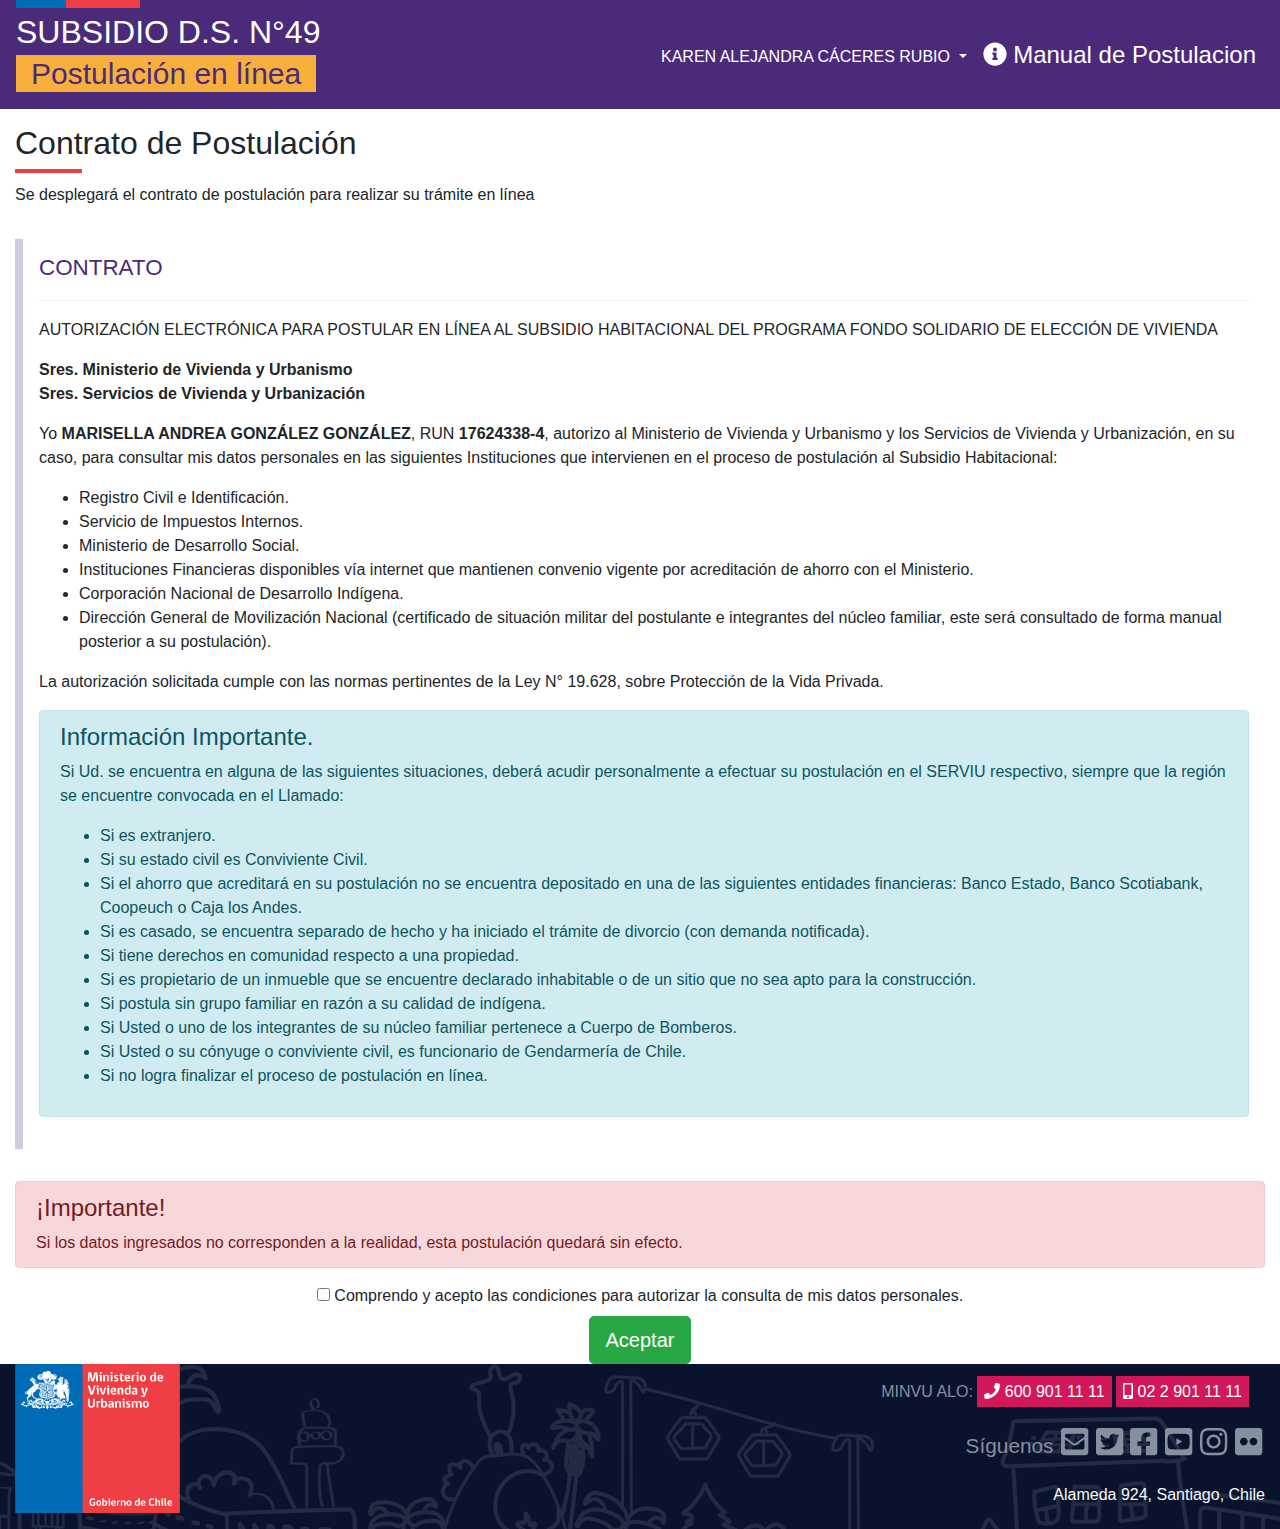
==== contrato.html @ 803b6e7f "Add files via upload" ====
<!DOCTYPE html>
<html lang="en">
<head>
<meta charset="utf-8">
<meta http-equiv="X-UA-Compatible" content="IE=edge">
<meta name="viewport" content="width=device-width, initial-scale=1">
<title>Portal de Postulación</title>
<link rel="icon" type="image/png" href="images/favicon.ico" />
<!-- Bootstrap -->
<link href="css/bootstrap-4.4.1.css" rel="stylesheet">
<link href="css/all.css" rel="stylesheet">
<link href="css/ds49.css" rel="stylesheet">
<!--load all styles --> 
<script defer src="js/all.js"></script> <!--load all styles --> 
<script defer src="js/step.js"></script> <!--load all styles -->
</head>
<body>
<div class="ds49">
  <nav class="navbar navbar-expand-lg navbar-light bg-primary"> <a class="navbar-brand" href="#">
    <h2>Subsidio D.S. N°49</h2>
    <span>Postulación en línea</span> </a>
    <button class="navbar-toggler" type="button" data-toggle="collapse" data-target="#navbarNav" aria-controls="navbarNav" aria-expanded="false" aria-label="Toggle navigation"> <span class="navbar-toggler-icon"></span> </button>
    <div class="collapse navbar-collapse" id="navbarNav">
      <ul class="navbar-nav justify-content-end w-100">
        <li class="nav-item dropdown pt-2"> <a class="nav-link dropdown-toggle" href="#" id="navbarDropdown" role="button" data-toggle="dropdown" aria-haspopup="true" aria-expanded="false"> KAREN ALEJANDRA CÁCERES RUBIO </a>
          <div class="dropdown-menu" aria-labelledby="navbarDropdown"> <a class="dropdown-item" href="#"><i class="fas fa-user"></i> Perfil</a>
            <div class="dropdown-divider"></div>
            <a class="dropdown-item" href="#"><i class="fas fa-sign-out-alt"></i> Salir</a> </div>
        </li>
        <li class="nav-item"> <a class="nav-link manual" href="#"><i class="fas fa-info-circle"></i> Manual de Postulacion</a> </li>
      </ul>
    </div>
  </nav>
  <!-- body code goes here -->
  
  <div class="container-fluid">
    <div class="row">
      <div class="col col-sm-12 col-md-12 contrato">
      <div class="page-header mb-4">
        <h1>Contrato de Postulación</h1>
		  <p> Se desplegará el contrato de postulación para realizar su trámite en línea</p>
      </div>
      
      
     
        
        <!--Informacion Persona-->
        <div class="form-horizontal"> 
          
			<h3 class="title-section">CONTRATO</h3>	
<p>AUTORIZACIÓN ELECTRÓNICA PARA POSTULAR EN LÍNEA AL SUBSIDIO HABITACIONAL DEL PROGRAMA FONDO SOLIDARIO DE ELECCIÓN DE VIVIENDA</p>

<p><strong>Sres. Ministerio de Vivienda y Urbanismo <br>
Sres. Servicios de Vivienda y Urbanización  </strong></p>
 
<p>Yo <strong>MARISELLA ANDREA GONZÁLEZ GONZÁLEZ</strong>, RUN <strong>17624338-4</strong>, autorizo al Ministerio de Vivienda y Urbanismo y los Servicios de Vivienda y Urbanización, en su caso, para consultar mis datos personales en las siguientes Instituciones que intervienen en el proceso de postulación al Subsidio Habitacional:</p>
<ul>
<li>Registro Civil e Identificación.</li>
<li>Servicio de Impuestos Internos.</li>
<li>Ministerio de Desarrollo Social.</li>
<li>Instituciones Financieras disponibles vía internet que mantienen convenio vigente por acreditación de ahorro con el Ministerio.</li>
<li>Corporación Nacional de Desarrollo Indígena.</li>
<li>Dirección General de Movilización Nacional (certificado de situación militar del postulante e integrantes del núcleo familiar, este será consultado de forma manual posterior a su postulación).</li>
</ul>  
<p>La autorización solicitada cumple con las normas pertinentes de la Ley N° 19.628, sobre Protección de la Vida Privada.</p> 
  
  <div class="alert alert-info"><h4 class="alert-heading">Información Importante.</h4>
  <p>Si Ud. se encuentra en alguna de las siguientes situaciones, deberá acudir personalmente a efectuar su postulación en el SERVIU respectivo, siempre que la región se encuentre convocada en el Llamado:
  <ul>
  <li>Si es extranjero.</li>
  <li>Si su estado civil es Conviviente Civil.</li>
  <li>Si el ahorro que acreditará en su postulación no se encuentra depositado en una de las siguientes entidades financieras: Banco Estado, Banco Scotiabank, Coopeuch o Caja los Andes.</li>
  <li>Si es casado, se encuentra separado de hecho y ha iniciado el trámite de divorcio (con demanda notificada).</li>
  <li>Si tiene derechos en comunidad respecto a una propiedad.</li>
  <li>Si es propietario de un inmueble que se encuentre declarado inhabitable o de un sitio que no sea apto para la construcción.</li>
  <li>Si postula sin grupo familiar en razón a su calidad de indígena.</li>
  <li>Si Usted o uno de los integrantes de su núcleo familiar pertenece a Cuerpo de Bomberos.</li>
  <li>Si Usted o su cónyuge o conviviente civil, es funcionario de Gendarmería de Chile.</li>
  <li>Si no logra finalizar el proceso de postulación en línea. </li></ul> </p>
  </div>     
       
        </div>
	<div class="alert alert-danger"><h4 class="alert-heading">¡Importante! </h4>Si los datos ingresados no corresponden a la realidad, esta postulación quedará sin efecto.</div>
		
<div class="col-md-12" style="text-align:center">
                    <input class="" id="Autorizacion_Estado" name="Autorizacion.Estado" type="checkbox" value="true"><input name="Autorizacion.Estado" type="hidden" value="false">
                    <label>Comprendo y acepto las condiciones para autorizar la consulta de mis datos personales.</label>
</div>
		<div class="col-md-12" style="text-align:center">
                        <input type="submit" id="btnAceptar" value="Aceptar" class="btn-lg btn btn-success" onclick="ShowLoading();">
                    </div>
        
       
        
       
      
      
      
    </div>
  </div>
</div>
<div id="footer">
  <div class="container-fluid">
    <div class="footer_top">
      <div class="row">
        <div class="col-md-2 logo mb-3"> <img src="images/logo-minvu.svg" alt="http://Minvu"> </div>
        <div class="col-md-10 text-right">
          <div class="contacto p-3"> MINVU ALO: <a href="tel:6009011111" class="fono1" title="Teléfono"><i class="fas fa-phone"></i> 600 901 11 11</a> <a href="tel:0229011111" class="fono1" title="Teléfono"><i class="fas fa-mobile-alt"></i> 02 2 901 11 11</a></div>
          <ul class="redes">
            <li>Síguenos</li>
            <li> <a href="https://www.minvu.cl/contactenos/formulario-de-contacto/" title="Contacto"><i class="fab fas fa-envelope-square"></i></a> </li>
            <li> <a href="https://twitter.com/Minvu" target="_blank" title="Twitter"><i class="fab fa-twitter-square"></i></a> </li>
            <li> <a href="https://www.facebook.com/MinvuChile" target="_blank" title="Facebook"><i class="fab fa-facebook-square"></i></a> </li>
            <li> <a href="https://www.youtube.com/user/Minvuchile" target="_blank" title="Youtube"><i class="fab fa-youtube-square"></i></a> </li>
            <li> <a href="https://www.instagram.com/minvuchile/" target="_blank" title="Instagram"><i class="fab fa-instagram"></i></a> </li>
            <li> <a href="https://www.flickr.com/photos/minvu/sets/" target="_blank" title="Flickr"><i class="fab fa-flickr"></i></a> </li>
          </ul>
          <p class="text-light mb-2">Alameda 924, Santiago, Chile</p>
        </div>
      </div>
    </div>
  </div>
</div>

<!-- jQuery (necessary for Bootstrap's JavaScript plugins) --> 
<script src="js/jquery-3.4.1.min.js"></script> 

<!-- Include all compiled plugins (below), or include individual files as needed --> 
<script src="js/popper.min.js"></script>
<script src="js/bootstrap.bundle.min.js"></script> 
<script src="js/bootstrap-4.4.1.js"></script>
</body>
</html>
---- css/ds49.css ----
@charset "UTF-8";
/* CSS Document */

.ds49 .navbar {
    background: #4b2a79!important;
}
.ds49 .navbar a, .navbar li a {
    color: #fff!important;
}
.ds49 .navbar a.dropdown-item {
    color: #000!important;
}
.ds49 .jumbotron {
    background: #f5f5f5;
}
.ds49 .navbar-brand::before {
    content: '';
    background: url("../images/line-head-title.jpg") top left no-repeat;
    position: absolute;
    top: 0;
    width: 300px;
    height: 10px;
}
.ds49 .navbar-brand h2 {
    text-transform: uppercase;
    margin: 0px;
    font-weight: 400;
}
.ds49 .navbar-brand span {
    font-size: 1.5em;
    font-weight: 300;
    background: #f9af3c;
    color: #4b2b79;
    padding: 2px 15px;
}
.logo-campana {
    max-width: 320px;
    position: absolute;
    top: -20px;
    left: 45%;
    z-index: 99;
}
/* Small devices (portrait tablets and large phones, 600px and up) */

.manual {
    font-size: 1.5em;
    font-weight: 200;
}
#footer {
    background: #0A132D url("../images/footer-trama-b.png") top center;
}
.redes li {
    display: inline-block;
    padding-right: 3px;
    color: #84919F;
    font-size: 1.3em;
}
.redes li a {
    color: #84919F;
    font-size: 1.5em;
}
.contacto {
    color: #84919F;
}
.contacto a {
    background: #d3175b;
    padding: 7px;
    color: #fff;
}
.login-or {
    position: relative;
    color: #aaa;
    margin-top: 10px;
    margin-bottom: 10px;
    padding-top: 10px;
    padding-bottom: 10px;
}
.span-or {
    display: block;
    position: absolute;
    left: 50%;
    top: -2px;
    margin-left: -25px;
    background-color: #fff;
    width: 50px;
    text-align: center;
}
.hr-or {
    height: 1px;
    margin-top: 0px !important;
    margin-bottom: 0px !important;
}

@media (max-width: 1100px) {
.logo-campana {
    max-width: 320px;
    left: 42%;
    display: block;
}
}

@media (max-width: 1000px) {
.logo-campana {
    max-width: 320px;
    left: 35%;
    display: block;
}
}

@media (max-width: 800px) {
.logo-campana {
    max-width: 250px;
    position: relative;
    top: 0px;
    left: 0;
    display: block;
}
}

.formulario{ padding: 1em 2em; border: 1px solid #ccc;margin-top: -1px; margin-bottom: 1em;}
.title-section{border-bottom: 1px solid rgba(232,232,232,0.7); padding-bottom: 0.8em; margin-bottom: 0.8em; font-size: 1.4em; color: #4b2a79;}
.control-display{border: 1px solid #ccc; padding: 0.5em; background: rgba(232,232,232,0.7)}
.page-header h1{
font-size: 2em;
    font-weight: 400;
    background: url("../images/linea_tit_h2.svg") left bottom no-repeat;
    padding: 0 0 10px;
    margin: 15px 0 10px 0;
}
.page-header small{font-size: 0.5em; display: block;}
.ayuda-icono{cursor: pointer;}

.form-horizontal{margin: 2em 0; padding: 1em; border-left: 8px solid #4b2b7940;}
.control-label{font-weight: 500; margin-top: 1em;}
.form-botones{margin-bottom: 1.2em;}

.box-resumen{}
.box-resumen .panel-title{font-size: 1.6em;font-weight: 200;}


/************************** PASO A PASO *************************************/
/************************** PASO A PASO *************************************/
/************************** PASO A PASO *************************************/
/************************** PASO A PASO *************************************/
/************************** PASO A PASO *************************************/
/************************** PASO A PASO *************************************/
/************************** PASO A PASO *************************************/

.wizard {margin-top: 2em;}
.process .nav-tabs {
        position: relative;
        margin-bottom: 0;
}

.process-step a:focus{outline:none}
.process{display:table;width:100%;position:relative}
.process-row{display:table-row}
.process-step{display:table-cell;text-align:center;position:relative;width: 20%;}
.process-step a.active{background: #eb5c28!important; color: #fff!important;border-color: #c78723!important;border-radius: 0px; position: relative;} 
.process-step a{
    color: #B2B2B2!important;
} 
.wizard .tab-content{ padding: 0 1em;}

.process-step a {font-size: 2em;}
.process-step a small{font-size: 14px; display:block;}

.process-step a.active:after, .process-step a.active:before {
	top: 100%;
	left: 50%;
	border: solid transparent;
	content: " ";
	height: 0;
	width: 0;
	position: absolute;
	pointer-events: none;
}

.process-step a.active:after {
	border-color: rgba(136, 183, 213, 0);
	border-top-color: #eb5c28;
	border-width: 10px;
	margin-left: -10px;
}
.process-step a.active:before {
	border-color: rgba(194, 225, 245, 0);
	border-top-color: #eb5c28;
	border-width: 16px;
	margin-left: -16px;
	z-index: 999;
}

@media (max-width: 560px) {
.process-step{display:block;width: 100%;}
.formulario {
    padding: 1em;
    border: none;
    
}
	.wizard .formulario {
    padding: 1em 0;
    border: none;
    
}
}
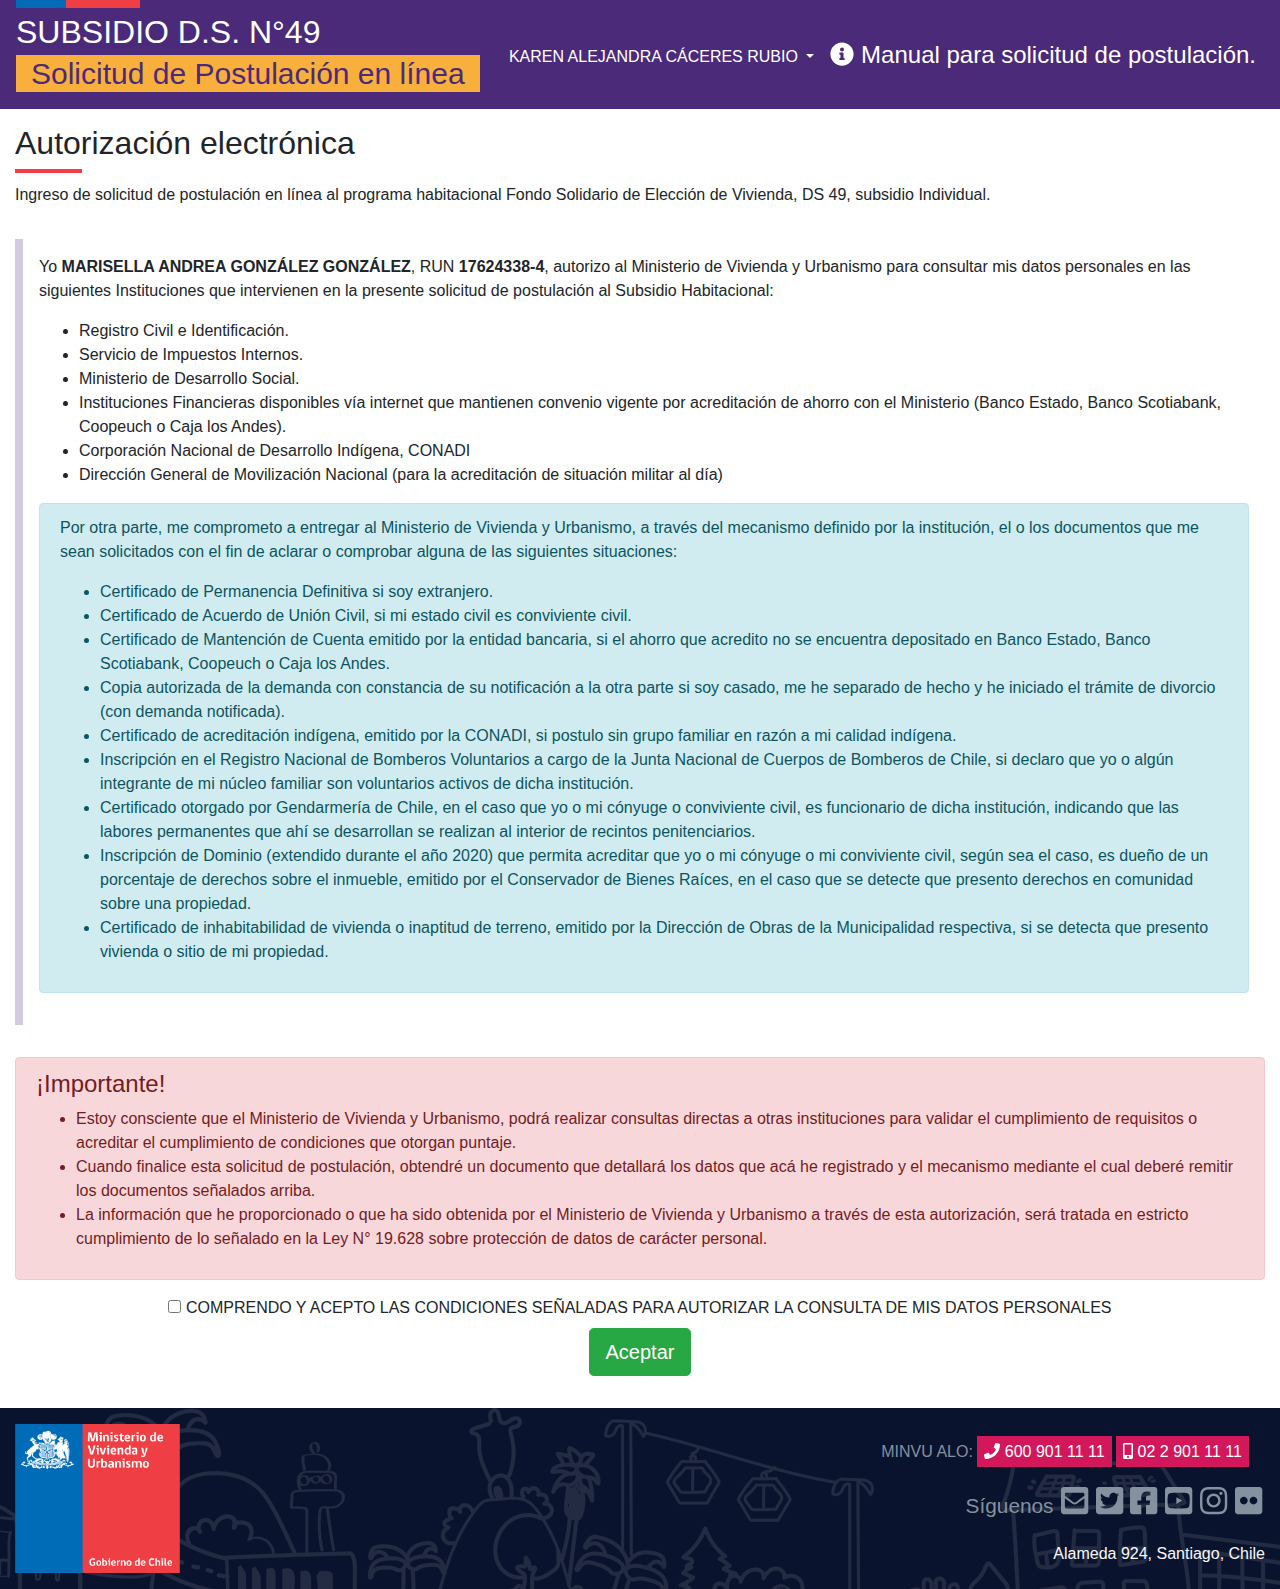
==== commit 0bed4efd: "Add files via upload" ====
--- a/contrato.html
+++ b/contrato.html
@@ -18,7 +18,7 @@
 <div class="ds49">
   <nav class="navbar navbar-expand-lg navbar-light bg-primary"> <a class="navbar-brand" href="#">
     <h2>Subsidio D.S. N°49</h2>
-    <span>Postulación en línea</span> </a>
+    <span>Solicitud de Postulación en línea</span> </a>
     <button class="navbar-toggler" type="button" data-toggle="collapse" data-target="#navbarNav" aria-controls="navbarNav" aria-expanded="false" aria-label="Toggle navigation"> <span class="navbar-toggler-icon"></span> </button>
     <div class="collapse navbar-collapse" id="navbarNav">
       <ul class="navbar-nav justify-content-end w-100">
@@ -27,7 +27,7 @@
             <div class="dropdown-divider"></div>
             <a class="dropdown-item" href="#"><i class="fas fa-sign-out-alt"></i> Salir</a> </div>
         </li>
-        <li class="nav-item"> <a class="nav-link manual" href="#"><i class="fas fa-info-circle"></i> Manual de Postulacion</a> </li>
+        <li class="nav-item"> <a class="nav-link manual" href="#"><i class="fas fa-info-circle"></i> Manual para solicitud de postulación.</a> </li>
       </ul>
     </div>
   </nav>
@@ -37,8 +37,8 @@
     <div class="row">
       <div class="col col-sm-12 col-md-12 contrato">
       <div class="page-header mb-4">
-        <h1>Contrato de Postulación</h1>
-		  <p> Se desplegará el contrato de postulación para realizar su trámite en línea</p>
+        <h1>Autorización electrónica</h1>
+		  <p>Ingreso de solicitud de postulación en línea al programa habitacional Fondo Solidario de Elección de Vivienda, DS 49, subsidio Individual.</p>
       </div>
       
       
@@ -46,45 +46,46 @@
         
         <!--Informacion Persona-->
         <div class="form-horizontal"> 
-          
-			<h3 class="title-section">CONTRATO</h3>	
-<p>AUTORIZACIÓN ELECTRÓNICA PARA POSTULAR EN LÍNEA AL SUBSIDIO HABITACIONAL DEL PROGRAMA FONDO SOLIDARIO DE ELECCIÓN DE VIVIENDA</p>
-
-<p><strong>Sres. Ministerio de Vivienda y Urbanismo <br>
-Sres. Servicios de Vivienda y Urbanización  </strong></p>
  
-<p>Yo <strong>MARISELLA ANDREA GONZÁLEZ GONZÁLEZ</strong>, RUN <strong>17624338-4</strong>, autorizo al Ministerio de Vivienda y Urbanismo y los Servicios de Vivienda y Urbanización, en su caso, para consultar mis datos personales en las siguientes Instituciones que intervienen en el proceso de postulación al Subsidio Habitacional:</p>
+<p>Yo <strong>MARISELLA ANDREA GONZÁLEZ GONZÁLEZ</strong>, RUN <strong>17624338-4</strong>, autorizo al Ministerio de Vivienda y Urbanismo para consultar mis datos personales en las siguientes Instituciones que intervienen en la presente solicitud de postulación al Subsidio Habitacional:</p>
 <ul>
 <li>Registro Civil e Identificación.</li>
 <li>Servicio de Impuestos Internos.</li>
 <li>Ministerio de Desarrollo Social.</li>
-<li>Instituciones Financieras disponibles vía internet que mantienen convenio vigente por acreditación de ahorro con el Ministerio.</li>
-<li>Corporación Nacional de Desarrollo Indígena.</li>
-<li>Dirección General de Movilización Nacional (certificado de situación militar del postulante e integrantes del núcleo familiar, este será consultado de forma manual posterior a su postulación).</li>
+<li>Instituciones Financieras disponibles vía internet que mantienen convenio vigente por acreditación de ahorro con el Ministerio (Banco Estado, Banco Scotiabank, Coopeuch o Caja los Andes).</li>
+<li>Corporación Nacional de Desarrollo Indígena, CONADI</li>
+<li>Dirección General de Movilización Nacional (para la acreditación de situación militar al día)</li>
 </ul>  
-<p>La autorización solicitada cumple con las normas pertinentes de la Ley N° 19.628, sobre Protección de la Vida Privada.</p> 
-  
-  <div class="alert alert-info"><h4 class="alert-heading">Información Importante.</h4>
-  <p>Si Ud. se encuentra en alguna de las siguientes situaciones, deberá acudir personalmente a efectuar su postulación en el SERVIU respectivo, siempre que la región se encuentre convocada en el Llamado:
+
+  <div class="alert alert-info">
+  <p>Por otra parte, me comprometo a entregar al Ministerio de Vivienda y Urbanismo, a través del mecanismo definido por la institución, el o los documentos que me sean solicitados con el fin de aclarar o comprobar alguna de las siguientes situaciones:
   <ul>
-  <li>Si es extranjero.</li>
-  <li>Si su estado civil es Conviviente Civil.</li>
-  <li>Si el ahorro que acreditará en su postulación no se encuentra depositado en una de las siguientes entidades financieras: Banco Estado, Banco Scotiabank, Coopeuch o Caja los Andes.</li>
-  <li>Si es casado, se encuentra separado de hecho y ha iniciado el trámite de divorcio (con demanda notificada).</li>
-  <li>Si tiene derechos en comunidad respecto a una propiedad.</li>
-  <li>Si es propietario de un inmueble que se encuentre declarado inhabitable o de un sitio que no sea apto para la construcción.</li>
-  <li>Si postula sin grupo familiar en razón a su calidad de indígena.</li>
-  <li>Si Usted o uno de los integrantes de su núcleo familiar pertenece a Cuerpo de Bomberos.</li>
-  <li>Si Usted o su cónyuge o conviviente civil, es funcionario de Gendarmería de Chile.</li>
-  <li>Si no logra finalizar el proceso de postulación en línea. </li></ul> </p>
+  <li>Certificado de Permanencia Definitiva si soy extranjero.</li>
+  <li>Certificado de Acuerdo de Unión Civil, si mi estado civil es conviviente civil.</li>
+  <li>Certificado de Mantención de Cuenta emitido por la entidad bancaria, si el ahorro que acredito no se encuentra depositado en Banco Estado, Banco Scotiabank, Coopeuch o Caja los Andes.</li>
+  <li>Copia autorizada de la demanda con constancia de su notificación a la otra parte si soy casado, me he separado de hecho y he iniciado el trámite de divorcio (con demanda notificada).</li>
+  <li>Certificado de acreditación indígena, emitido por la CONADI, si postulo sin grupo familiar en razón a mi calidad indígena. </li>
+  <li>Inscripción en el Registro Nacional de Bomberos Voluntarios a cargo de la Junta Nacional de Cuerpos de Bomberos de Chile, si declaro que yo o algún integrante de mi núcleo familiar son voluntarios activos de dicha institución. </li>
+  <li>Certificado otorgado por Gendarmería de Chile, en el caso que yo o mi cónyuge o conviviente civil, es funcionario de dicha institución, indicando que las labores permanentes que ahí se desarrollan se realizan al interior de recintos penitenciarios.</li>
+  <li>Inscripción de Dominio (extendido durante el año 2020) que permita acreditar que yo o mi cónyuge o mi conviviente civil, según sea el caso, es dueño de un porcentaje de derechos sobre el inmueble, emitido por el Conservador de Bienes Raíces, en el caso que se detecte que presento derechos en comunidad sobre una propiedad.</li>
+  <li>Certificado de inhabitabilidad de vivienda o inaptitud de terreno, emitido por la Dirección de Obras de la Municipalidad respectiva, si se detecta que presento vivienda o sitio de mi propiedad.</li>
+  </ul> </p>
   </div>     
        
         </div>
-	<div class="alert alert-danger"><h4 class="alert-heading">¡Importante! </h4>Si los datos ingresados no corresponden a la realidad, esta postulación quedará sin efecto.</div>
+	<div class="alert alert-danger"><h4 class="alert-heading">¡Importante! </h4>
+		
+		<ul>
+		<li>Estoy consciente que el Ministerio de Vivienda y Urbanismo, podrá realizar consultas directas a otras instituciones para validar el cumplimiento de requisitos o acreditar el cumplimiento de condiciones que otorgan puntaje.</li>
+		<li>Cuando finalice esta solicitud de postulación, obtendré un documento que detallará los datos que acá he registrado y el mecanismo mediante el cual deberé remitir los documentos señalados arriba.</li>
+		<li>La información que he proporcionado o que ha sido obtenida por el Ministerio de Vivienda y Urbanismo a través de esta autorización, será tratada en estricto cumplimiento de lo señalado en la Ley N° 19.628 sobre protección de datos de carácter personal.</li>
+
+		</ul>	
+		</div>
 		
 <div class="col-md-12" style="text-align:center">
                     <input class="" id="Autorizacion_Estado" name="Autorizacion.Estado" type="checkbox" value="true"><input name="Autorizacion.Estado" type="hidden" value="false">
-                    <label>Comprendo y acepto las condiciones para autorizar la consulta de mis datos personales.</label>
+                    <label>COMPRENDO Y ACEPTO LAS CONDICIONES SEÑALADAS PARA AUTORIZAR LA CONSULTA DE MIS DATOS PERSONALES </label>
 </div>
 		<div class="col-md-12" style="text-align:center">
                         <input type="submit" id="btnAceptar" value="Aceptar" class="btn-lg btn btn-success" onclick="ShowLoading();">
--- a/css/ds49.css
+++ b/css/ds49.css
@@ -49,6 +49,7 @@
 #footer {
     background: #0A132D url("../images/footer-trama-b.png") top center;
 }
+.footer_top{padding-top: 1em;}
 .redes li {
     display: inline-block;
     padding-right: 3px;
@@ -114,6 +115,12 @@
     top: 0px;
     left: 0;
     display: block;
+}
+}
+@media (max-width: 800px) {
+.logo-campana {
+    
+    display: none;
 }
 }
 
@@ -137,7 +144,7 @@
 .box-resumen{}
 .box-resumen .panel-title{font-size: 1.6em;font-weight: 200;}
 
-
+.contrato{padding-bottom: 2em;}
 /************************** PASO A PASO *************************************/
 /************************** PASO A PASO *************************************/
 /************************** PASO A PASO *************************************/
@@ -203,3 +210,55 @@
     
 }
 }
+
+@media only screen and (max-width: 1280px) {
+	
+	/* Force table to not be like tables anymore */
+	#no-more-tables table, 
+	#no-more-tables thead, 
+	#no-more-tables tbody, 
+	#no-more-tables th, 
+	#no-more-tables td, 
+	#no-more-tables tr { 
+		display: block; 
+	}
+ 
+	/* Hide table headers (but not display: none;, for accessibility) */
+	#no-more-tables thead tr { 
+		position: absolute;
+		top: -9999px;
+		left: -9999px;
+	}
+ 
+	#no-more-tables tr { border-top: 1px solid #ccc;border-left: 1px solid #ccc;border-right: 1px solid #ccc;margin-bottom: 1em;border-bottom: 4px solid #4b2b7940; }
+ 
+	#no-more-tables td { 
+		/* Behave  like a "row" */
+		border: none;
+		border-bottom: 1px solid #eee; 
+		position: relative;
+		padding-left: 50%; 
+		/*white-space: normal;*/
+		text-align:left;
+	}
+ 
+	#no-more-tables td:before { 
+		/* Now like a table header */
+		position: absolute;
+		/* Top/left values mimic padding 
+		top: 6px;*/
+		left: 6px;
+		width: 45%; 
+		padding-right: 10px; 
+		/*white-space: nowrap;*/
+		text-align:left;
+		font-weight: bold;
+	}
+ 
+	/*
+	Label the data
+	*/
+	#no-more-tables td:before { content: attr(data-title); }
+	#no-more-tables td:after { content: attr(data-description); font-size: 0.8em; display: block;}
+}
+
